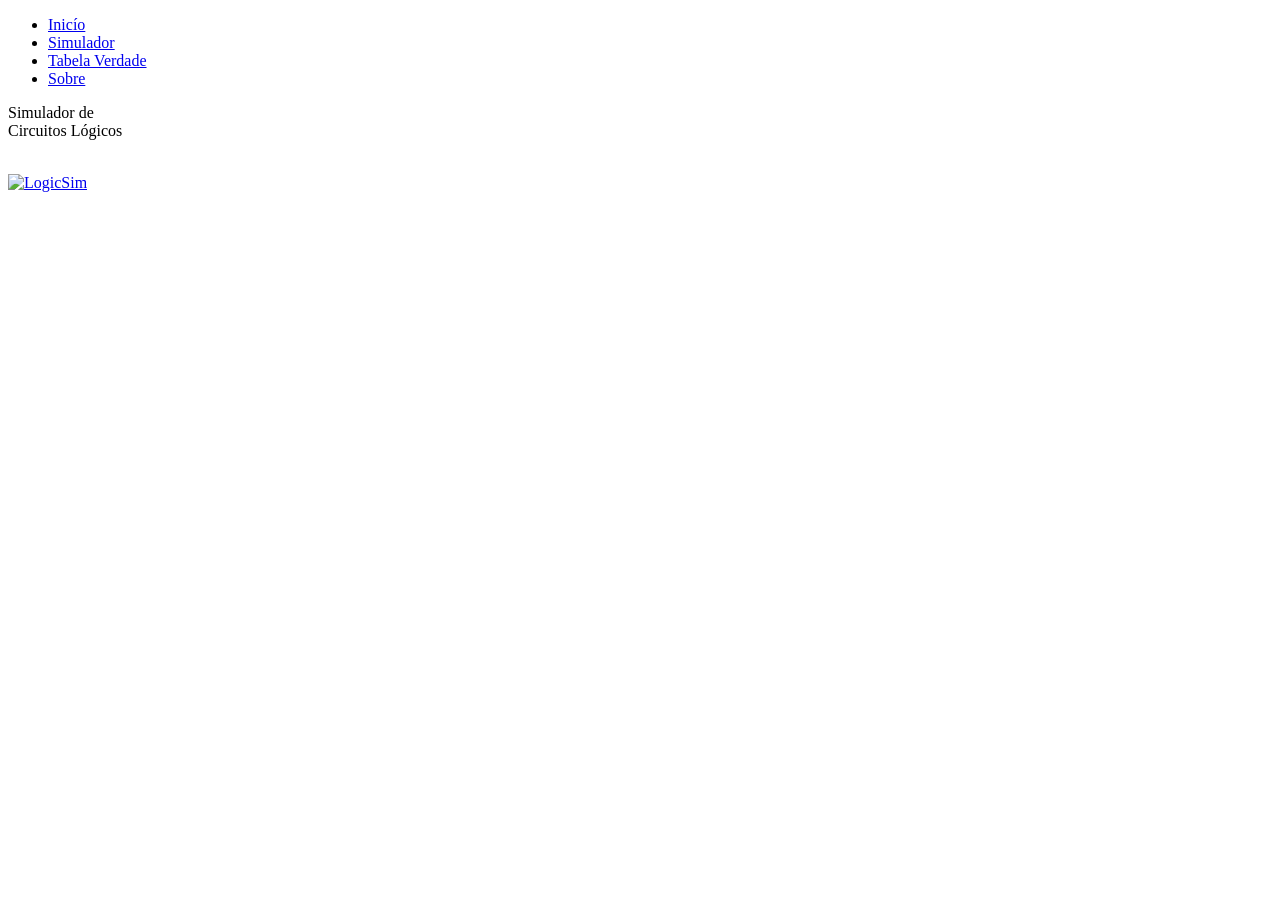
==== index.html @ 590e5f34 "Lógica do menu lateral" ====
<!DOCTYPE html>
<html lang="pt-br">
<head>
    <meta charset="UTF-8">
    <meta name="viewport" content="width=device-width, initial-scale=1.0">
    <link rel="stylesheet" href="../css/style.css">
    <link rel="icon" href="./favicon.svg" title="image/svg+xml">
    <title>LogicSim</title>
</head>
<body>
<header class="header-bg" id="header-menuBG">
    <div class="header container">
        <div class="header-menu">

            <div class="header-btn" id="header-btn">
                <span></span>
                <span></span>
                <span></span>
            </div>

    <nav class="header-nav" id="header-nav" aria-label="primaria">
        <ul>
            <li><a href="./">Inicío</a></li>
            <li><a href="./simulador">Simulador</a></li>
            <li><a href="./tabela">Tabela Verdade</a></li>
            <li><a href="./sobre">Sobre</a></li>
        </ul>

        <div class="header-descricao">
        <p>Simulador de <br>Circuitos Lógicos</p>
        <img src="./img/Portas/porta-and.svg" alt="">
        </div>
    </nav>
        <div class="header-descBG" id="header-descBG"></div>        

            <a href="./">
                <img src="./img/LogicSim-Marca.svg" alt="LogicSim" >
            </a>
          
                <div class="lampada">
                    <img src="./img/lampadas/desligada.svg" alt="" id="imagem">
                </div>
        </div>
    </div>
</header>


<script src="./js/animação/menu.js"></script>
    <script src="./js/animação/anima.js"></script>
</body>
</html>
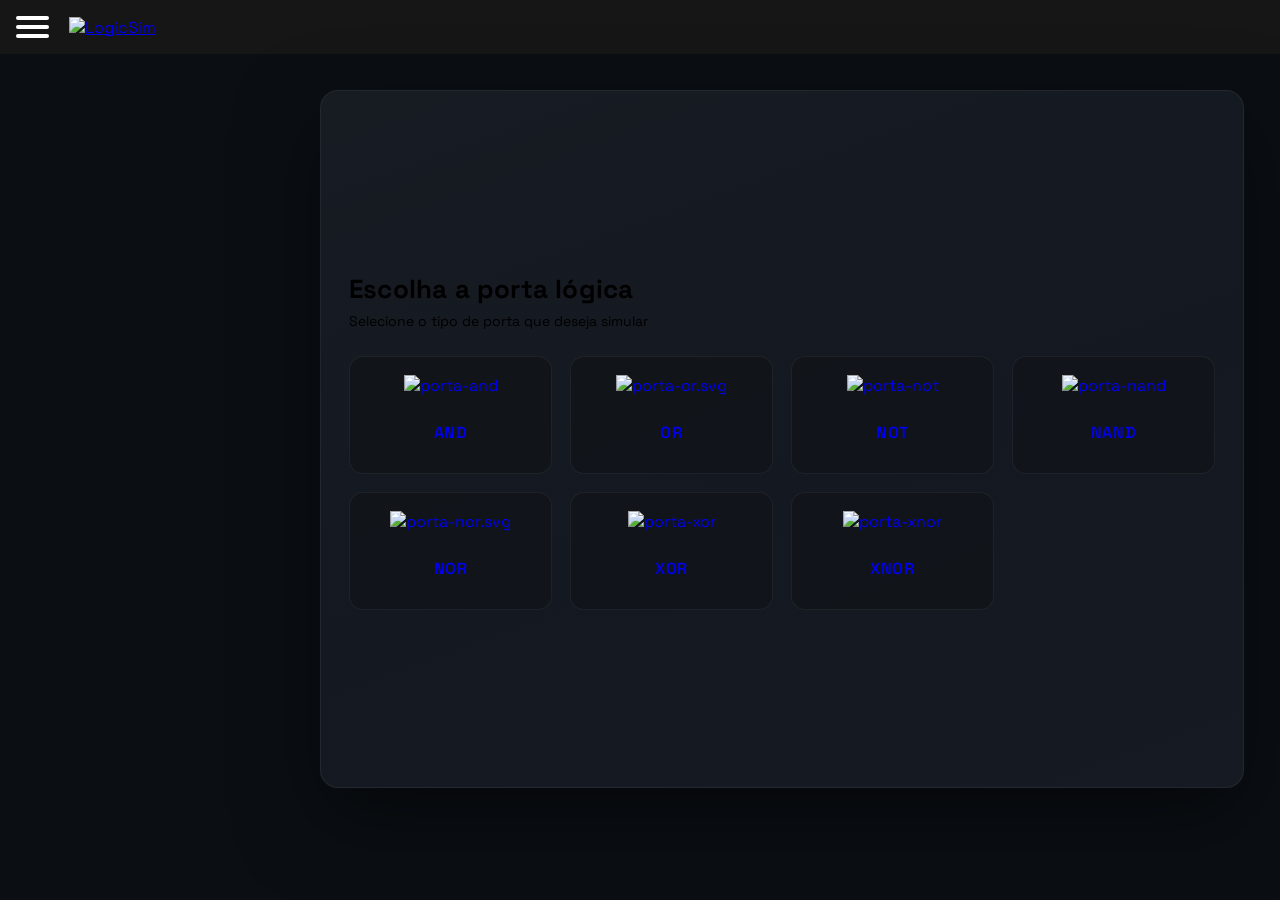
==== commit 5848fda5: "feat: add editor and simulator functionality with gate creation and evaluation" ====
--- a/index.html
+++ b/index.html
@@ -4,13 +4,22 @@
     <meta charset="UTF-8">
     <meta name="viewport" content="width=device-width, initial-scale=1.0">
     <link rel="stylesheet" href="../css/style.css">
+    <link rel="stylesheet" href="https://cdnjs.cloudflare.com/ajax/libs/font-awesome/7.0.1/css/all.min.css" integrity="sha512-2SwdPD6INVrV/lHTZbO2nodKhrnDdJK9/kg2XD1r9uGqPo1cUbujc+IYdlYdEErWNu69gVcYgdxlmVmzTWnetw==" crossorigin="anonymous" referrerpolicy="no-referrer" />
     <link rel="icon" href="./favicon.svg" title="image/svg+xml">
     <title>LogicSim</title>
 </head>
 <body>
-<header class="header-bg" id="header-menuBG">
+<div class="top-nav" aria-label="barra superior">
+    <div class="top-nav-inner">
+        <div class="lampada">
+            <img src="./img/lampadas/desligada.svg" alt="" id="imagem">
+        </div>
+    </div>
+</div>
+<body>
+    <header class="header-bg" id="header-menuBG">
     <div class="header container">
-        <div class="header-menu">
+        <div class="header-menu" id="header-menu">
 
             <div class="header-btn" id="header-btn">
                 <span></span>
@@ -21,9 +30,9 @@
     <nav class="header-nav" id="header-nav" aria-label="primaria">
         <ul>
             <li><a href="./">Inicío</a></li>
-            <li><a href="./simulador">Simulador</a></li>
-            <li><a href="./tabela">Tabela Verdade</a></li>
-            <li><a href="./sobre">Sobre</a></li>
+            <li><a href="./simulador.html">Simulador</a></li>
+            <li><a href="./tabela.html">Tabela Verdade</a></li>
+            <li><a href="./sobre.html">Sobre</a></li>
         </ul>
 
         <div class="header-descricao">
@@ -43,9 +52,71 @@
         </div>
     </div>
 </header>
+<main class="porta-bg" id="porta-bg">
+    <div class="porta-intro">
+
+        <div class="porta-info">
+            <h1 class="cor-2">Escolha a porta lógica</h1>
+            <p class="cor-6">Selecione o tipo de porta que deseja simular</p>
+        </div>
+
+        <article class="porta-listas" aria-label="listas">
+            <ul class="porta-logicas-listas" id="porta-logicas-listas">
+                <li>
+                    <a href="./simulador.html">
+                    <img src="./img/Portas/porta-and.svg" alt="porta-and">
+                    <p class="cor-1">AND</p>
+                    </a>
+                </li>
+
+                <li>
+                    <a href="./simulador.html">
+                    <img src="./img/Portas/porta-or.svg" alt="porta-or.svg">
+                    <p class="cor-1">OR</p>
+                    </a>    
+                </li> 
+
+                <li>
+                    <a href="./simulador.html">
+                    <img src="./img/Portas/porta-not.svg" alt="porta-not">
+                    <p class="cor-1">NOT</p>
+                    </a>
+                </li> 
+
+                <li>
+                    <a href="./simulador.html">
+                    <img src="./img/Portas/porta-nand.svg" alt="porta-nand">
+                    <p class="cor-1">NAND</p>
+                    </a>
+                </li> 
+
+                <li>
+                    <a href="./simulador.html">
+                    <img src="./img/Portas/porta-nor.svg" alt="porta-nor.svg">
+                    <p class="cor-1">NOR</p>
+                    </a>
+                </li> 
+
+                <li>
+                    <a href="./simulador.html">
+                    <img src="./img/Portas/porta-xor.svg" alt="porta-xor">
+                    <p class="cor-1">XOR</p>
+                    </a>
+                </li> 
+
+                <li>
+                    <a href="./simulador.html">
+                    <img src="./img/Portas/porta-xnor.svg" alt="porta-xnor">
+                    <p class="cor-1">XNOR</p>
+                    </a>
+                </li> 
+            </ul>
+        </article>
+   </div>
+</main>
 
 
-<script src="./js/animação/menu.js"></script>
+    <script src="./js/config/menu.js"></script>
     <script src="./js/animação/anima.js"></script>
 </body>
 </html>
--- a/css/style.css
+++ b/css/style.css
@@ -0,0 +1,21 @@
+/* GLOBAL */
+
+@import "./global/global.css";
+@import "./global/header.css";
+
+/* UTILIDADES*/
+
+@import "./utilidades/componentes.css";
+@import "./utilidades/cores.css";
+
+/* PORTASMAIN */
+
+@import "./portasMain/portas.css";
+
+/* SIMULADOR */
+
+@import "./simulador/simulador.css";
+
+/* EDITOR */
+
+@import "./editor/editor.css";
